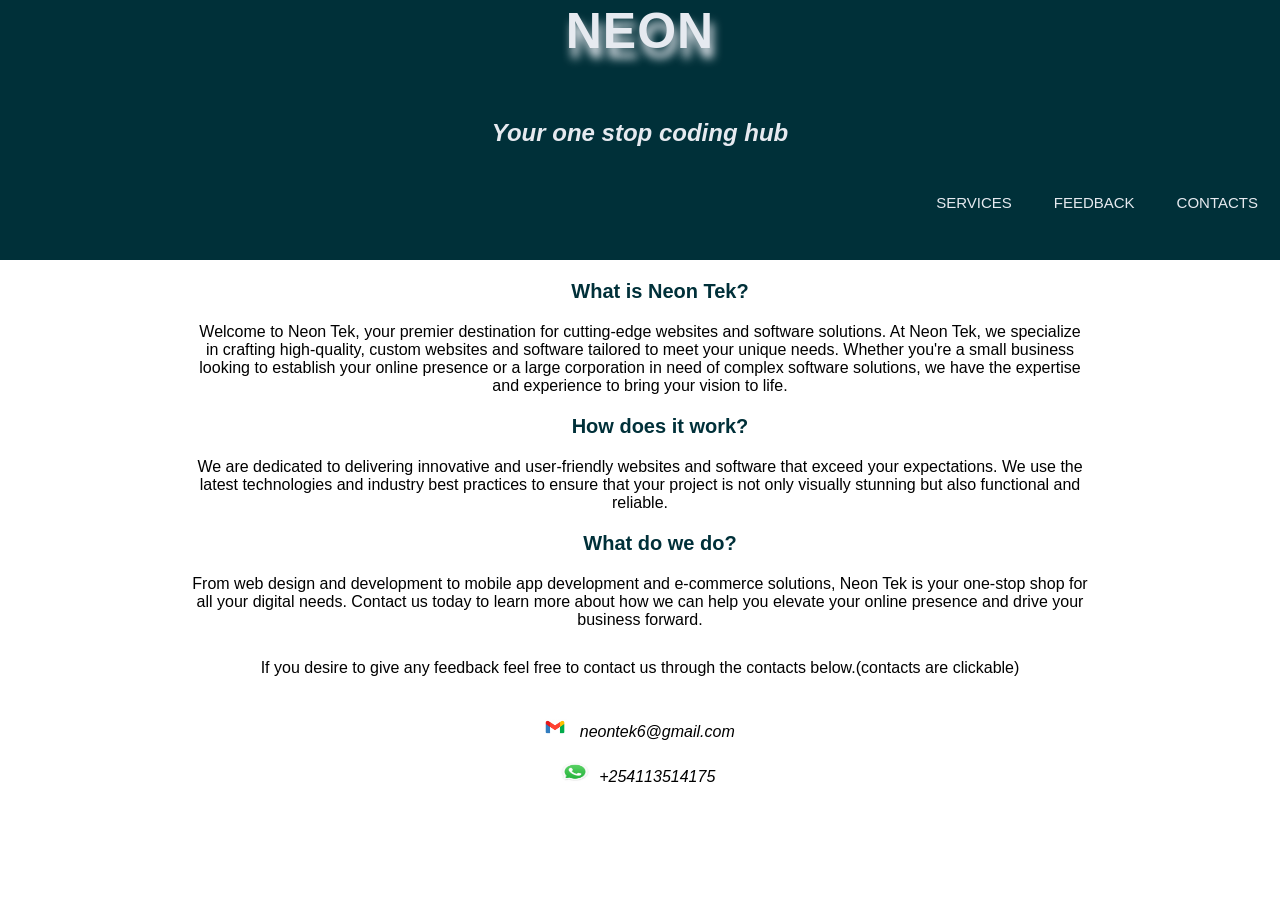
==== index.html @ 70ad6b61 "Add files via upload" ====
<!DOCTYPE html>
<html lang="en">
  <head>
     <meta name="viewport" content="width=device-width, initial-scale=1.0"/>
     <meta charset="UTF-8"/>
     <link rel="stylesheet" href="styles.css"/>
     <link rel="icon" type="image/png" href="favicon.ico"/>
     <title>Neon Tek</title>
  </head>
  <body>
        <header>
      <div class="titlebox">
        <h1 class="title">NEON</h1>
        <h2 class="subtitle">Your one stop coding hub</h2>
        <nav class="navbar">
          <ul class="nav-items">
            <li class="nav-item1">
              <a href="services.html"> SERVICES 
              </a>
            </li>
            <li class="nav-item2">
              <a href="#feedback"> FEEDBACK </a>
              </a>
            </li>
            <li class="nav-item3">
              <a href="#contacts"> CONTACTS </a>
              </a>
            </li>
          </ul>
        </nav>
      </div>
    </header>
    <main>
      <h3 class="subtitle1">What is Neon Tek?</h3>
      <div class="body">
        Welcome to Neon Tek, your premier destination for cutting-edge websites and software solutions. At Neon Tek, we specialize in crafting high-quality, custom websites and software tailored to meet your unique needs. Whether you're a small business looking to establish your online presence or a large corporation in need of complex software solutions, we have the expertise and experience to bring your vision to life.
      </div>
      <h3 class="subtitle1">How does it work?</h3>
      <div class="body">
         We are dedicated to delivering innovative and user-friendly websites and software that exceed your expectations. We use the latest technologies and industry best practices to ensure that your project is not only visually stunning but also functional and reliable.
      </div>
      <h3 class="subtitle1">What do we do?</h3>
      <div class="body">
        From web design and development to mobile app development and e-commerce solutions, Neon Tek is your one-stop shop for all your digital needs. Contact us today to learn more about how we can help you elevate your online presence and drive your business forward.
      </div>
      <p id="feedback">If you desire to give any feedback feel free to contact us through the contacts below.(contacts are clickable)</p>
      <address id="contacts">
        <p class="mail">
          <img src="gmail-new-icon5198.jpg" width="30px" height="20px"></img><a href="mailto:neontek6@gmail.com?
                   &subject: REQUEST FOR A SERVICE
                   &body: I would like to request for a ...">
           neontek6@gmail.com
          </a>
        </p>
        <p class="tel">
          <img src="download.jpeg" width="30px" height="20px"></img><a href="tel:+254113514175">
          +254113514175
          </a>
        </p>
      </address>
    </main>
  </body>
</html>
---- styles.css ----
:root {
  --background-color1: white;
  --background-color2: #003039;
  --background-color3: grey;
  --title-color1: #e6eaf0;
  --title-color2: black;
}
* { 
  scroll-behavior: smooth;
  padding:0%;
  margin: 0%;
  text-decoration: none;
}
body{
  position: relative;
  background: var(--background-color1);
  width: 100vw;
  height: auto;
  overflow-x: hidden;
  font-family: sans-serif;
  bottom: 10px;
  scroll-behavior: smooth;
}
.titlebox {
  position: relative;
  background: var(--background-color2);
  display: flex;
  flex-direction: row;
  flex-wrap: wrap;
  justify-content: flex-end;
  width: 100%;
  height: 30vh;
  text-align: center;
  overflow: hidden;
}
.title {
  color: var(--title-color1);
  padding: 2px;
  font-size: 50px;
  margin: 10px 0;
  font-weight: bold;
  letter-spacing: 1px;
  font-family: Helvetica, sans-serif;
  text-shadow: 3px 10px 10px var(--title-color1);
  width: 100vw
}
.subtitle {
  color: var(--title-color1);
  font-style: italic;
  text-align: center;
  width: 100vw;
}
.subtitle1 {
  color: var(--background-color2);
  text-align: center;
  width: 100vw;
}
.navbar .nav-items {
  list-style: none;
  position: relative;
  display: flex;
  flex-direction: row;
  flex-wrap: nowrap;
  justify-content: center;
  width: auto;
  padding: 1px;
  height: auto;
  float: right;
  border-radius: 10px;
}
.nav-item1 a,.nav-item2 a,.nav-item3 a,.nav-item4 a {
  padding: 6px;
  margin: 15px;
  color: var(--title-color1);
  font-size: 15px;
}
p {
  padding: 10px;
  color: var(--title-color2);
  font-size: 1.25rem;
}
h3 {
  padding: 20px;
  color: var(--title-color2);
  font-size: 1.25rem;
}
.body {
  width: 70%;
  text-align: center;
  margin: 0 15%;
}
#feedback {
  font-size: 1rem;
  padding: 10px;
  margin: 20px 0;
  text-align: center;
}
#nav-bar {
  position: fixed;
  background-color: var(--background-color2);
  width: 25vw;
}
.image-caption {
  text-align: center;
}
a{
  color: var(--title-color2);
  font-size: 1rem;
  padding: 5px;
}
#nav-bar .nav-link {
  color: var(--title-color1)
}
.intro {
  color: var(--background-color2);
  position: relative;
  padding: auto;
  margin: auto;
  font-family: Helvetica, sans-serif; 
  font-size: 30px;
  text-align: center;
  font-weight: bold;
  animation: intro 2s linear 0s 1;
  text-shadow: 0 -27px 5px black;
}
.base {
  animation: base 2s linear 0s 1;
  position: relative;
  top: -15px;
  padding: auto;
  margin: auto;
  border:  1px solid var(--background-color2);
  width: 30vw;
  box-shadow: 0 -2px 10px 2px var(--background-color2);
}
address {
  text-align: center;
}
p {
  font-family: Arial, sans-Serif;
}
img {
  border-radius: 20px;
}
.info {
  text-align: center;
}
#projects {
  display: flex;
  flex-direction: row;
  flex-wrap: wrap;
  justify-content: center;
}
.feedback {
  text-align: center;
  font-size: 20px;
}
#profile-link {
  color: green;
}
@keyframes intro {
  0% {
    position: relative;
    top: -25vh;
    color: black;
    text-shadow: 0 0 2px black;
  }
  20% {
    position: relative;
    top: -20vh;
    color:#414141;
    text-shadow: 0 -5px 27px black;
  }
  40% {
    position: relative;
    top: -15vh;
    color: rgb(99, 99, 99);
    text-shadow: 0 -9px 20px black;
  }
  60% {
    position: relative;
    top: -10vh;
    color: rgb(109, 106, 106);
    text-shadow: 0 -14px 14px black;
  }
  80% {
    position: relative;
    top: -5vh;
    color: rgb(160, 160, 160);
    text-shadow: 0 -20px 9px black;
  }
  100% {
    position: relative;
    top: 0vh;
    color: var(--background-color2);
    text-shadow: 0 -27px 5px black;
  }
}
@keyframes base {
  0% {
    width: 5vw;
  }
  20% {
    width: 10vw;
  }
  40% {
    width: 15vw;
  }
  60% {
    width: 20vw;
  }
  80% {
    width: 25vw;
  }
  100% {
    width: 30vw;
  }
}
@media (max-width: 600px){
  .nav-link {
    font-size: 15px;   
  }
}
@media (max-width: 400px){
  .nav-link {
    font-size: 10px;
  }
  .navbar {
    align-items: center;
  }
  .navbar li a {
    font-size: 11px;
  }
  p {
    font-size: 1rem;
}
}
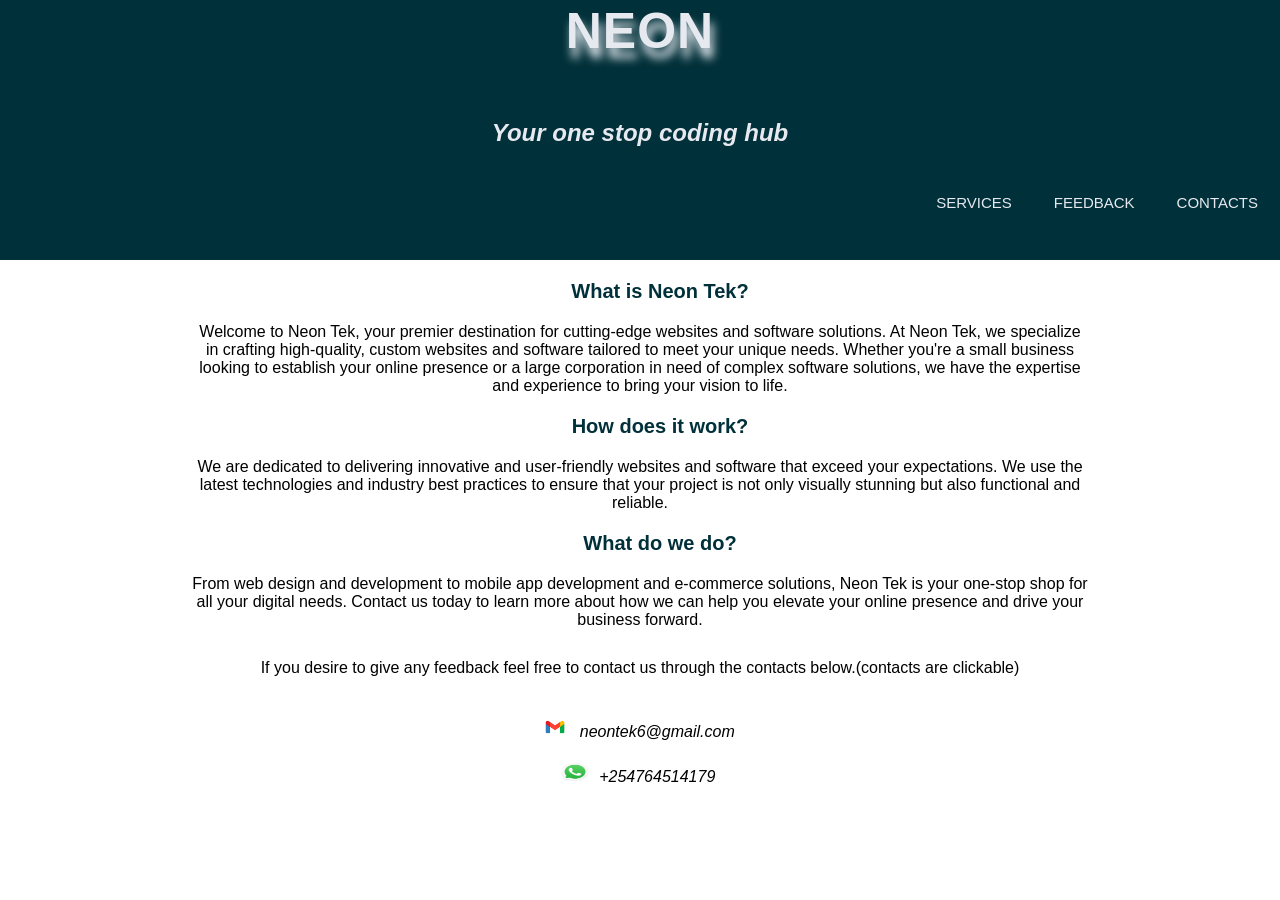
==== commit 602a3c96: "Update index.html" ====
--- a/index.html
+++ b/index.html
@@ -53,11 +53,11 @@
           </a>
         </p>
         <p class="tel">
-          <img src="download.jpeg" width="30px" height="20px"></img><a href="tel:+254113514175">
-          +254113514175
+          <img src="download.jpeg" width="30px" height="20px"></img><a href="tel:+254764514179">
+          +254764514179
           </a>
         </p>
       </address>
     </main>
   </body>
-</html>+</html>
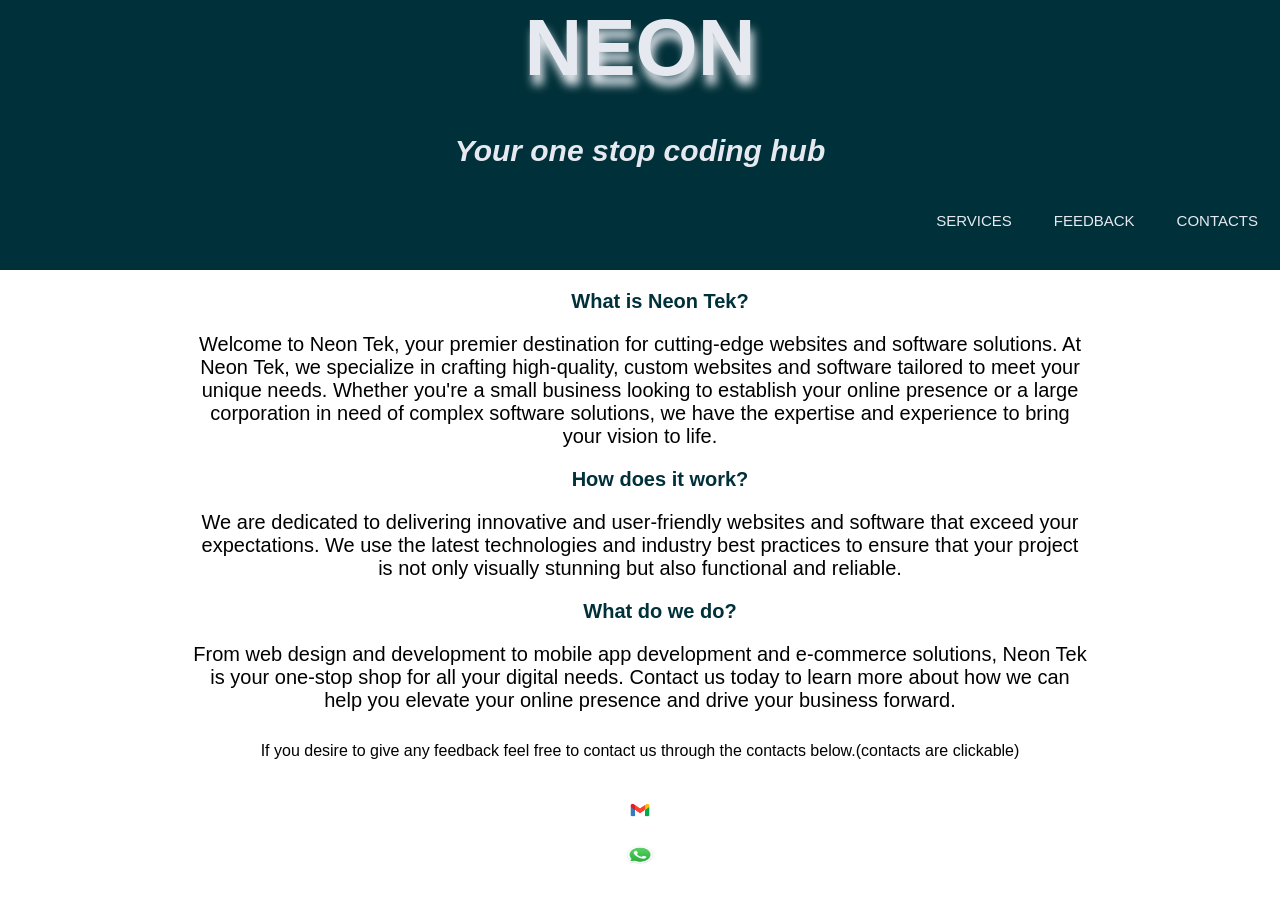
==== commit d9aff3c6: "Update index.html" ====
--- a/index.html
+++ b/index.html
@@ -4,7 +4,7 @@
      <meta name="viewport" content="width=device-width, initial-scale=1.0"/>
      <meta charset="UTF-8"/>
      <link rel="stylesheet" href="styles.css"/>
-     <link rel="icon" type="image/png" href="favicon.ico"/>
+     <link rel="icon" type="image/png" href="neon.ico"/>
      <title>Neon Tek</title>
   </head>
   <body>
@@ -46,15 +46,15 @@
       <p id="feedback">If you desire to give any feedback feel free to contact us through the contacts below.(contacts are clickable)</p>
       <address id="contacts">
         <p class="mail">
-          <img src="gmail-new-icon5198.jpg" width="30px" height="20px"></img><a href="mailto:neontek6@gmail.com?
+          <a href="mailto:neontek6@gmail.com?
                    &subject: REQUEST FOR A SERVICE
                    &body: I would like to request for a ...">
-           neontek6@gmail.com
+            <img src="gmail-new-icon5198.jpg" width="30px" height="20px"></img>
           </a>
         </p>
         <p class="tel">
-          <img src="download.jpeg" width="30px" height="20px"></img><a href="tel:+254764514179">
-          +254764514179
+          <a href="tel:+254764514179">
+            <img src="download.jpeg" width="30px" height="20px"></img>
           </a>
         </p>
       </address>
--- a/styles.css
+++ b/styles.css
@@ -7,19 +7,15 @@
 }
 * { 
   scroll-behavior: smooth;
-  padding:0%;
   margin: 0%;
   text-decoration: none;
+  overflow-x: hidden;
 }
 body{
-  position: relative;
   background: var(--background-color1);
-  width: 100vw;
-  height: auto;
+  font-family: sans-serif;
+  scroll-behavior: smooth;
   overflow-x: hidden;
-  font-family: sans-serif;
-  bottom: 10px;
-  scroll-behavior: smooth;
 }
 .titlebox {
   position: relative;
@@ -31,29 +27,28 @@
   width: 100%;
   height: 30vh;
   text-align: center;
-  overflow: hidden;
 }
 .title {
   color: var(--title-color1);
   padding: 2px;
+  text-align: center;
   font-size: 50px;
-  margin: 10px 0;
   font-weight: bold;
   letter-spacing: 1px;
+  width: 100vw;
   font-family: Helvetica, sans-serif;
   text-shadow: 3px 10px 10px var(--title-color1);
-  width: 100vw
 }
 .subtitle {
   color: var(--title-color1);
   font-style: italic;
   text-align: center;
-  width: 100vw;
+  width: 100%;
 }
 .subtitle1 {
   color: var(--background-color2);
   text-align: center;
-  width: 100vw;
+  width: 100%;
 }
 .navbar .nav-items {
   list-style: none;
@@ -62,11 +57,12 @@
   flex-direction: row;
   flex-wrap: nowrap;
   justify-content: center;
-  width: auto;
   padding: 1px;
-  height: auto;
   float: right;
   border-radius: 10px;
+}
+.nav-item1, .nav-item2, .nav-item3, .nav-item4 {
+  overflow-y: hidden;
 }
 .nav-item1 a,.nav-item2 a,.nav-item3 a,.nav-item4 a {
   padding: 6px;
@@ -88,6 +84,7 @@
   width: 70%;
   text-align: center;
   margin: 0 15%;
+  overflow: hidden;
 }
 #feedback {
   font-size: 1rem;
@@ -103,10 +100,10 @@
 .image-caption {
   text-align: center;
 }
-a{
+a {
+  text-decoration: none;
   color: var(--title-color2);
   font-size: 1rem;
-  padding: 5px;
 }
 #nav-bar .nav-link {
   color: var(--title-color1)
@@ -216,12 +213,28 @@
     width: 30vw;
   }
 }
+@media (min-width: 1000px) {
+  body {
+    font-size: 1.25rem;
+    overflow-x: hidden;
+  }
+  .title {
+    font-size: 5rem;
+    letter-spacing: normal;
+  }
+}
 @media (max-width: 600px){
   .nav-link {
     font-size: 15px;   
   }
+  body {
+    overflow-x: hidden;
+  }
 }
 @media (max-width: 400px){
+  body{
+    overflow-x: hidden;
+  }
   .nav-link {
     font-size: 10px;
   }
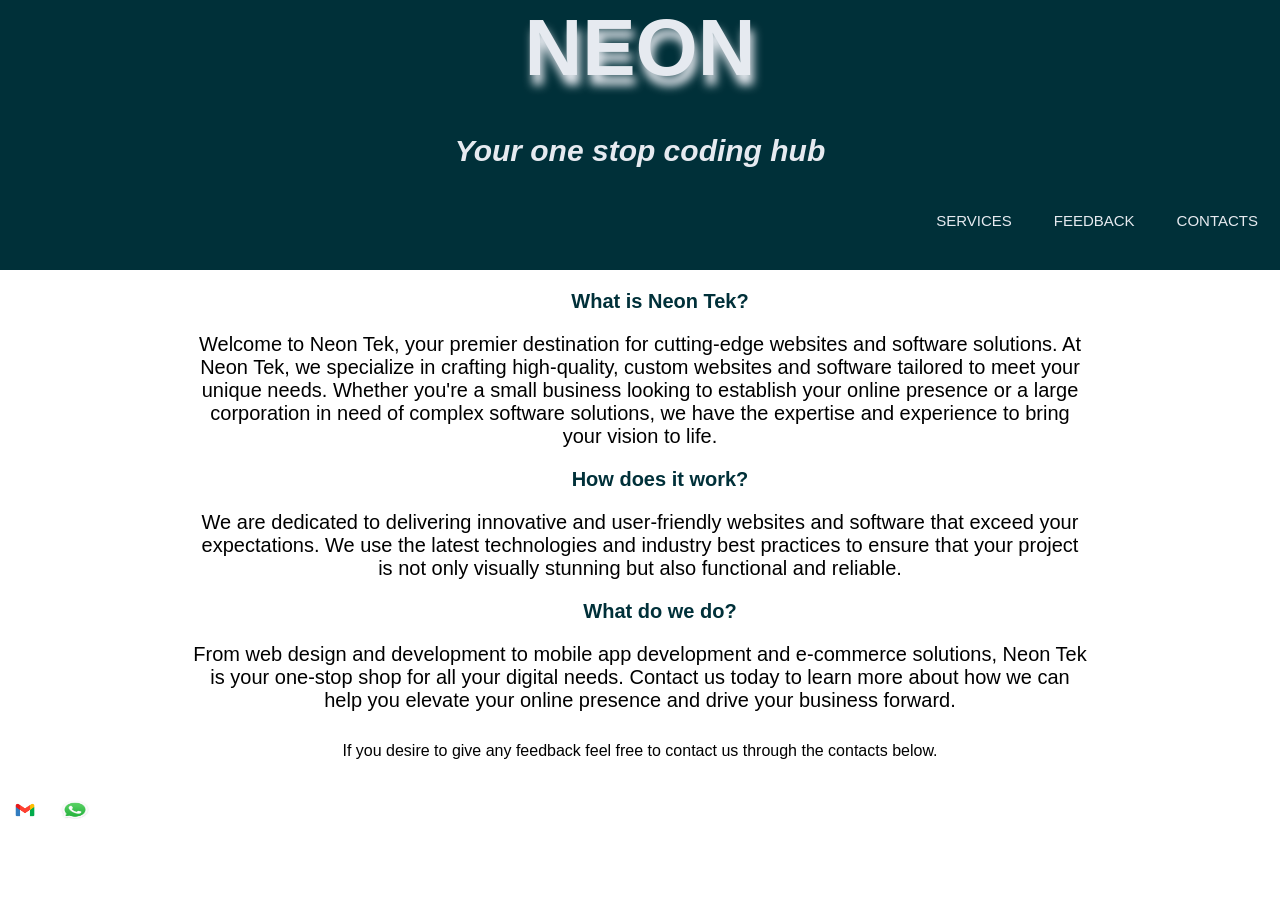
==== commit c7a42842: "Update index.html" ====
--- a/index.html
+++ b/index.html
@@ -43,7 +43,7 @@
       <div class="body">
         From web design and development to mobile app development and e-commerce solutions, Neon Tek is your one-stop shop for all your digital needs. Contact us today to learn more about how we can help you elevate your online presence and drive your business forward.
       </div>
-      <p id="feedback">If you desire to give any feedback feel free to contact us through the contacts below.(contacts are clickable)</p>
+      <p id="feedback">If you desire to give any feedback feel free to contact us through the contacts below.</p>
       <address id="contacts">
         <p class="mail">
           <a href="mailto:neontek6@gmail.com?
--- a/styles.css
+++ b/styles.css
@@ -132,6 +132,10 @@
 }
 address {
   text-align: center;
+  display: flex;
+  flex-direction: row;
+  flex-wrap: nowrap;
+  align-items: center; 
 }
 p {
   font-family: Arial, sans-Serif;
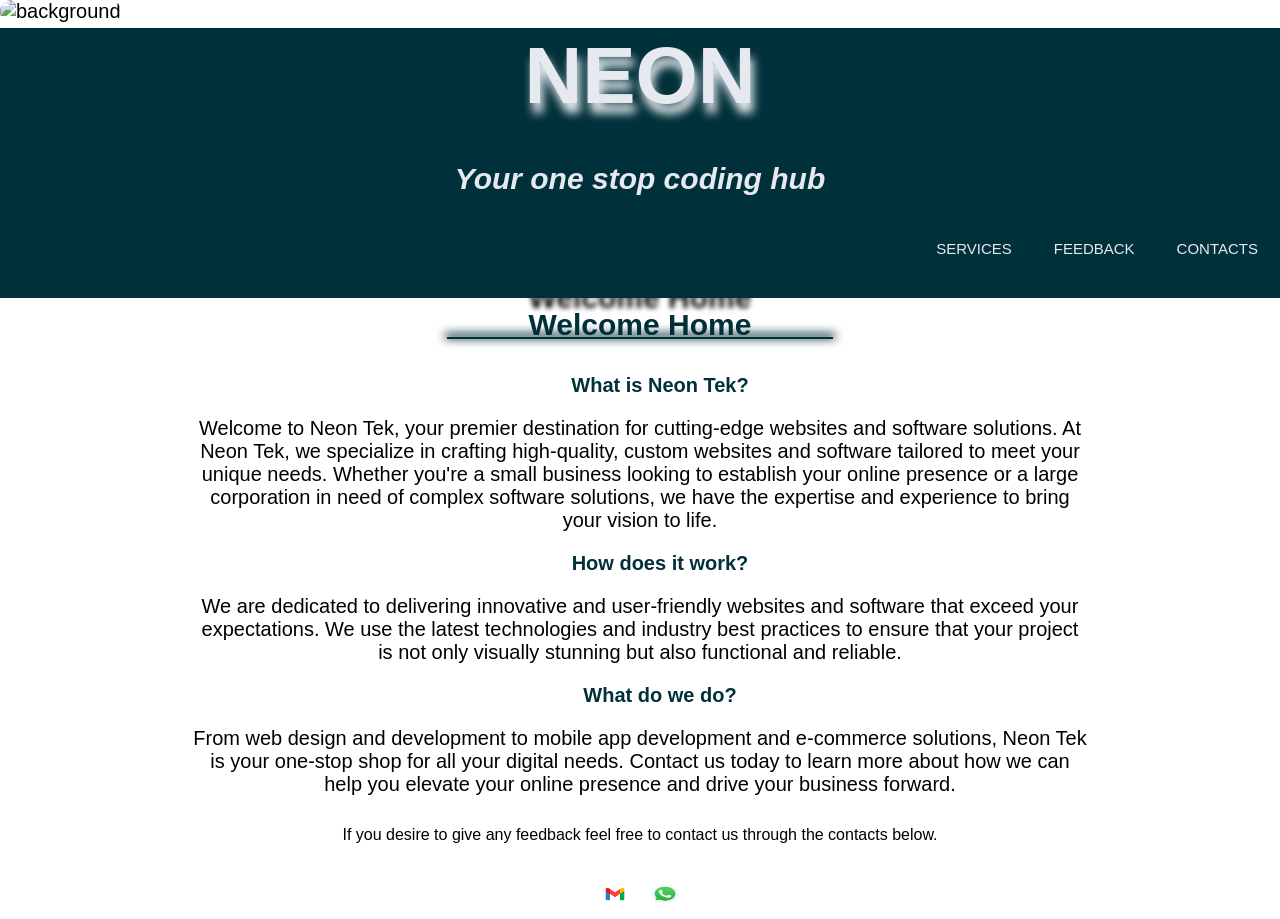
==== commit e5d1edd5: "Update index.html" ====
--- a/index.html
+++ b/index.html
@@ -8,7 +8,8 @@
      <title>Neon Tek</title>
   </head>
   <body>
-        <header>
+    <img src="circuit-7955446_1280.png" alt="background" class="background">
+    <header>
       <div class="titlebox">
         <h1 class="title">NEON</h1>
         <h2 class="subtitle">Your one stop coding hub</h2>
@@ -31,6 +32,8 @@
       </div>
     </header>
     <main>
+      <p class="intro">Welcome Home</p>
+      <div class="base"></div>
       <h3 class="subtitle1">What is Neon Tek?</h3>
       <div class="body">
         Welcome to Neon Tek, your premier destination for cutting-edge websites and software solutions. At Neon Tek, we specialize in crafting high-quality, custom websites and software tailored to meet your unique needs. Whether you're a small business looking to establish your online presence or a large corporation in need of complex software solutions, we have the expertise and experience to bring your vision to life.
--- a/styles.css
+++ b/styles.css
@@ -135,6 +135,7 @@
   display: flex;
   flex-direction: row;
   flex-wrap: nowrap;
+  justify-content: center;
   align-items: center; 
 }
 p {
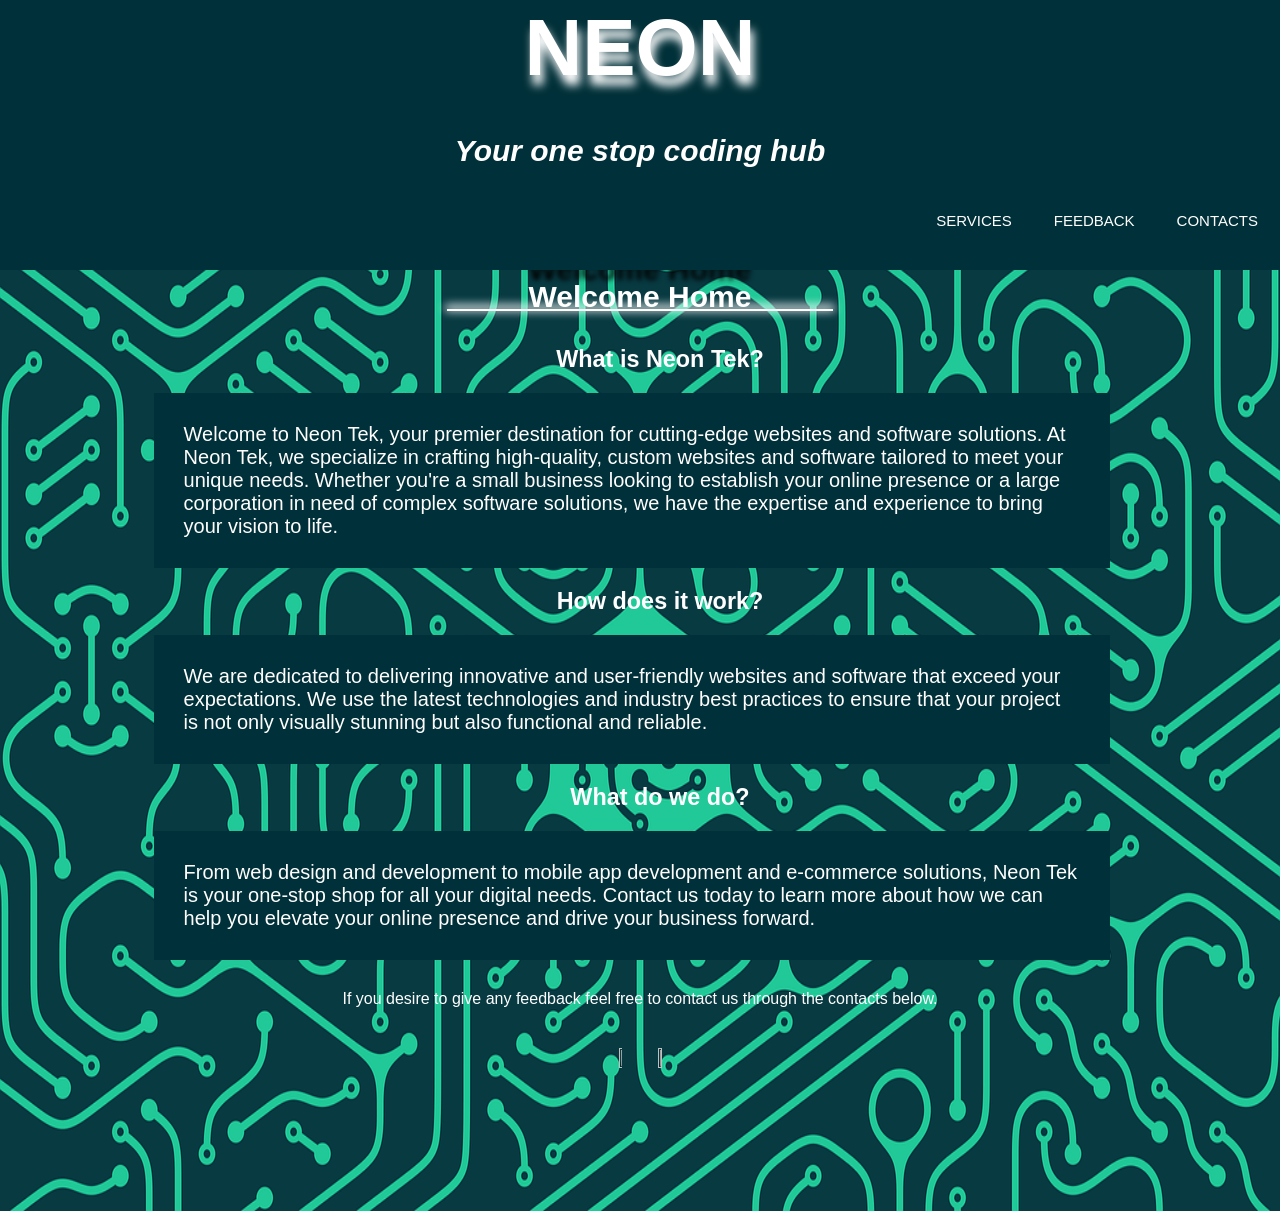
==== commit 9a18c024: "Update index.html" ====
--- a/index.html
+++ b/index.html
@@ -52,12 +52,12 @@
           <a href="mailto:neontek6@gmail.com?
                    &subject: REQUEST FOR A SERVICE
                    &body: I would like to request for a ...">
-            <img src="gmail-new-icon5198.jpg" width="30px" height="20px"></img>
+            <img src="download 2.jpeg" width="15%" height="3%"></img>
           </a>
         </p>
         <p class="tel">
-          <a href="tel:+254764514179">
-            <img src="download.jpeg" width="30px" height="20px"></img>
+          <a href="https://wa.me/+254764514179">
+            <img src="download 3.jpeg" width="20%" height="3%"></img>
           </a>
         </p>
       </address>
--- a/styles.css
+++ b/styles.css
@@ -2,8 +2,7 @@
   --background-color1: white;
   --background-color2: #003039;
   --background-color3: grey;
-  --title-color1: #e6eaf0;
-  --title-color2: black;
+  --text-color1: rgb(255, 255, 255);
 }
 * { 
   scroll-behavior: smooth;
@@ -11,6 +10,13 @@
   text-decoration: none;
   overflow-x: hidden;
 }
+.background {
+  position: absolute;
+  top: 29vh;
+  width: 100%;
+  height: 950px;
+  z-index: -1;
+}
 body{
   background: var(--background-color1);
   font-family: sans-serif;
@@ -27,9 +33,11 @@
   width: 100%;
   height: 30vh;
   text-align: center;
+  z-index: 3;
+  box-shadow: 2px 2px 2px 2px black;
 }
 .title {
-  color: var(--title-color1);
+  color: var(--text-color1);
   padding: 2px;
   text-align: center;
   font-size: 50px;
@@ -37,18 +45,19 @@
   letter-spacing: 1px;
   width: 100vw;
   font-family: Helvetica, sans-serif;
-  text-shadow: 3px 10px 10px var(--title-color1);
+  text-shadow: 3px 10px 10px var(--text-color1);
 }
 .subtitle {
-  color: var(--title-color1);
+  color: var(--text-color1);
   font-style: italic;
   text-align: center;
   width: 100%;
 }
 .subtitle1 {
-  color: var(--background-color2);
-  text-align: center;
-  width: 100%;
+  color: var(--text-color1);
+  text-align: center;
+  width: 100%;
+  padding: 20px;
 }
 .navbar .nav-items {
   list-style: none;
@@ -67,23 +76,20 @@
 .nav-item1 a,.nav-item2 a,.nav-item3 a,.nav-item4 a {
   padding: 6px;
   margin: 15px;
-  color: var(--title-color1);
+  color: var(--text-color1);
   font-size: 15px;
 }
 p {
   padding: 10px;
-  color: var(--title-color2);
+  color: var(--text-color1);
   font-size: 1.25rem;
 }
-h3 {
-  padding: 20px;
-  color: var(--title-color2);
-  font-size: 1.25rem;
-}
 .body {
+  background: var(--background-color2);
+  padding: 30px;
   width: 70%;
-  text-align: center;
-  margin: 0 15%;
+  color: var(--text-color1);
+  margin: 0 12%;
   overflow: hidden;
 }
 #feedback {
@@ -97,19 +103,12 @@
   background-color: var(--background-color2);
   width: 25vw;
 }
-.image-caption {
-  text-align: center;
-}
-a {
-  text-decoration: none;
-  color: var(--title-color2);
-  font-size: 1rem;
-}
+
 #nav-bar .nav-link {
   color: var(--title-color1)
 }
 .intro {
-  color: var(--background-color2);
+  color: var(--text-color1);
   position: relative;
   padding: auto;
   margin: auto;
@@ -117,7 +116,7 @@
   font-size: 30px;
   text-align: center;
   font-weight: bold;
-  animation: intro 2s linear 0s 1;
+  animation: intro 4s linear 0s 1;
   text-shadow: 0 -27px 5px black;
 }
 .base {
@@ -126,9 +125,9 @@
   top: -15px;
   padding: auto;
   margin: auto;
-  border:  1px solid var(--background-color2);
+  border:  1px solid var(--text-color1);
   width: 30vw;
-  box-shadow: 0 -2px 10px 2px var(--background-color2);
+  box-shadow: 0 -2px 10px 2px var(--text-color1);
 }
 address {
   text-align: center;
@@ -141,25 +140,16 @@
 p {
   font-family: Arial, sans-Serif;
 }
-img {
-  border-radius: 20px;
-}
+
 .info {
   text-align: center;
 }
-#projects {
-  display: flex;
-  flex-direction: row;
-  flex-wrap: wrap;
-  justify-content: center;
-}
+
 .feedback {
   text-align: center;
   font-size: 20px;
 }
-#profile-link {
-  color: green;
-}
+
 @keyframes intro {
   0% {
     position: relative;
@@ -170,31 +160,31 @@
   20% {
     position: relative;
     top: -20vh;
-    color:#414141;
+    color:#080808;
     text-shadow: 0 -5px 27px black;
   }
   40% {
     position: relative;
     top: -15vh;
-    color: rgb(99, 99, 99);
+    color: rgb(52, 45, 45);
     text-shadow: 0 -9px 20px black;
   }
   60% {
     position: relative;
     top: -10vh;
-    color: rgb(109, 106, 106);
+    color: rgb(33, 32, 32);
     text-shadow: 0 -14px 14px black;
   }
   80% {
     position: relative;
     top: -5vh;
-    color: rgb(160, 160, 160);
+    color: rgb(35, 34, 34);
     text-shadow: 0 -20px 9px black;
   }
   100% {
     position: relative;
     top: 0vh;
-    color: var(--background-color2);
+    color: var(--text-color1);
     text-shadow: 0 -27px 5px black;
   }
 }
@@ -232,11 +222,17 @@
   .nav-link {
     font-size: 15px;   
   }
+  .background {
+    height: 1100px;
+  }
   body {
     overflow-x: hidden;
   }
 }
 @media (max-width: 400px){
+  .background {
+    height: 1300px;
+  }
   body{
     overflow-x: hidden;
   }
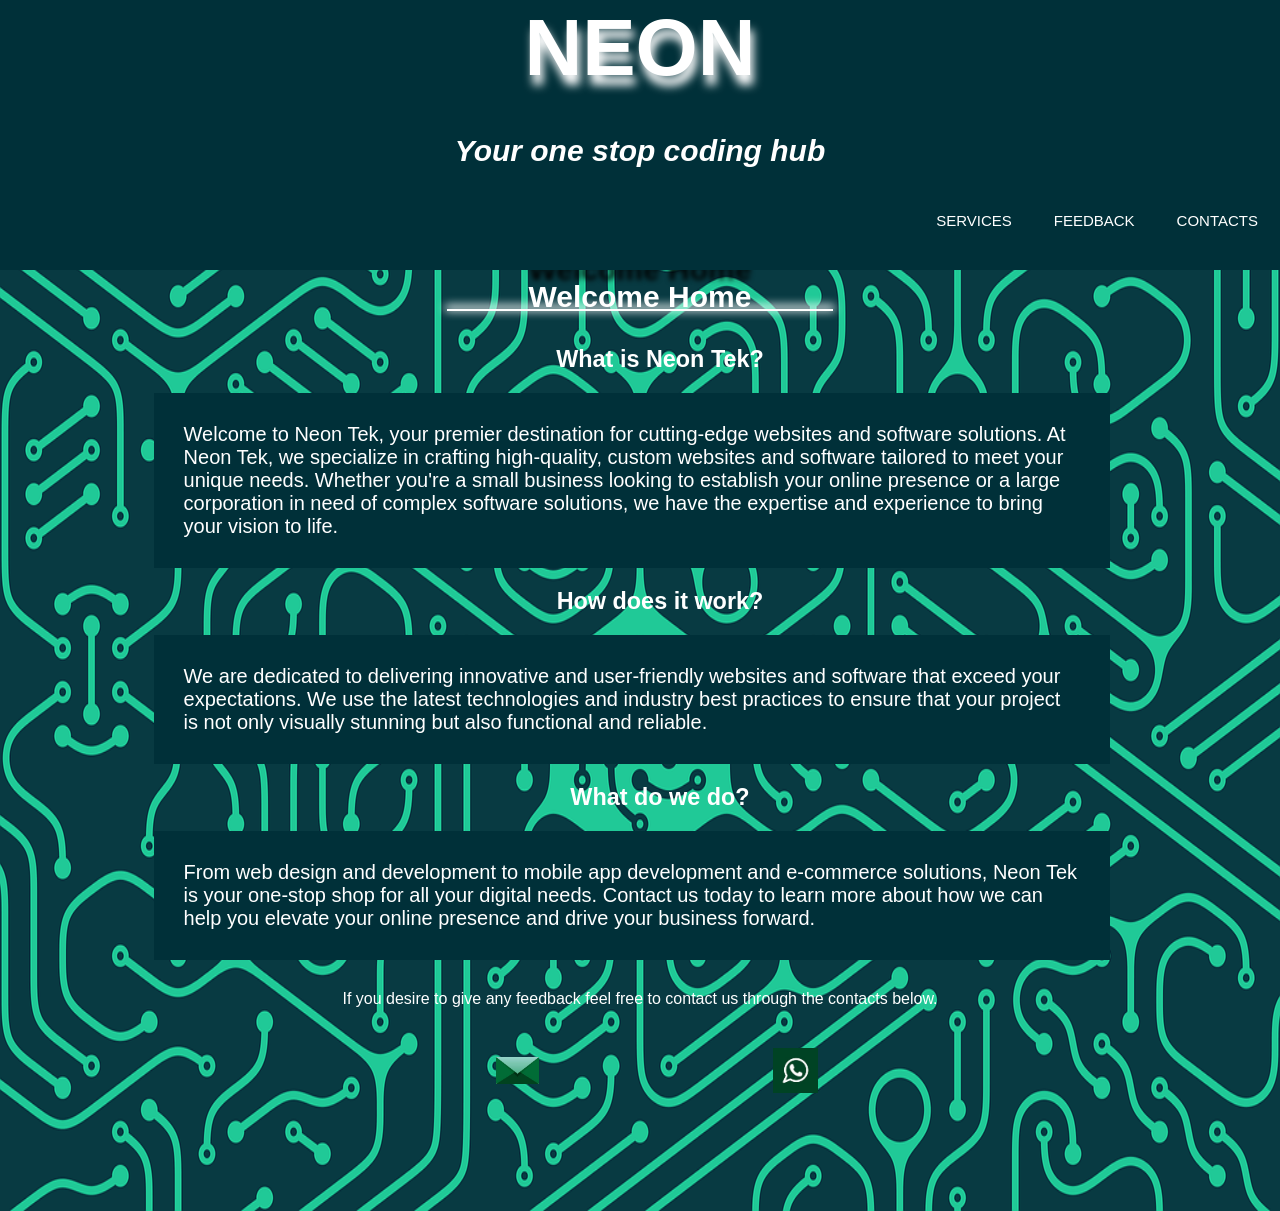
==== commit e0e33374: "Update index.html" ====
--- a/index.html
+++ b/index.html
@@ -1,3 +1,4 @@
+<!--Psalms 37. 1 | Do not fret because of evil men or be envious of those who do wrong-->
 <!DOCTYPE html>
 <html lang="en">
   <head>
--- a/styles.css
+++ b/styles.css
@@ -51,13 +51,12 @@
   color: var(--text-color1);
   font-style: italic;
   text-align: center;
+}
+.subtitle1 {
+  color: var(--text-color1);
+  text-align: center;
+  padding: 20px;
   width: 100%;
-}
-.subtitle1 {
-  color: var(--text-color1);
-  text-align: center;
-  width: 100%;
-  padding: 20px;
 }
 .navbar .nav-items {
   list-style: none;
@@ -217,6 +216,14 @@
     font-size: 5rem;
     letter-spacing: normal;
   }
+  .subtitle {
+    width: 100%;
+  }
+}
+@media (max-width: 800px) {
+  .subtitle {
+    width: 100%;
+  }
 }
 @media (max-width: 600px){
   .nav-link {
@@ -228,6 +235,16 @@
   body {
     overflow-x: hidden;
   }
+  .subtitle {
+    width: 100%;
+  }
+  .subtitle1 {
+    width: 90%;
+  }
+  .body {
+    width: 80%;
+    margin: 0% 3%;
+  }
 }
 @media (max-width: 400px){
   .background {
@@ -239,6 +256,13 @@
   .nav-link {
     font-size: 10px;
   }
+  .body {
+    margin: 0% 5%;
+    width: 70%;
+  }
+  .subtitle1 {
+    width: 90%;
+  }
   .navbar {
     align-items: center;
   }
